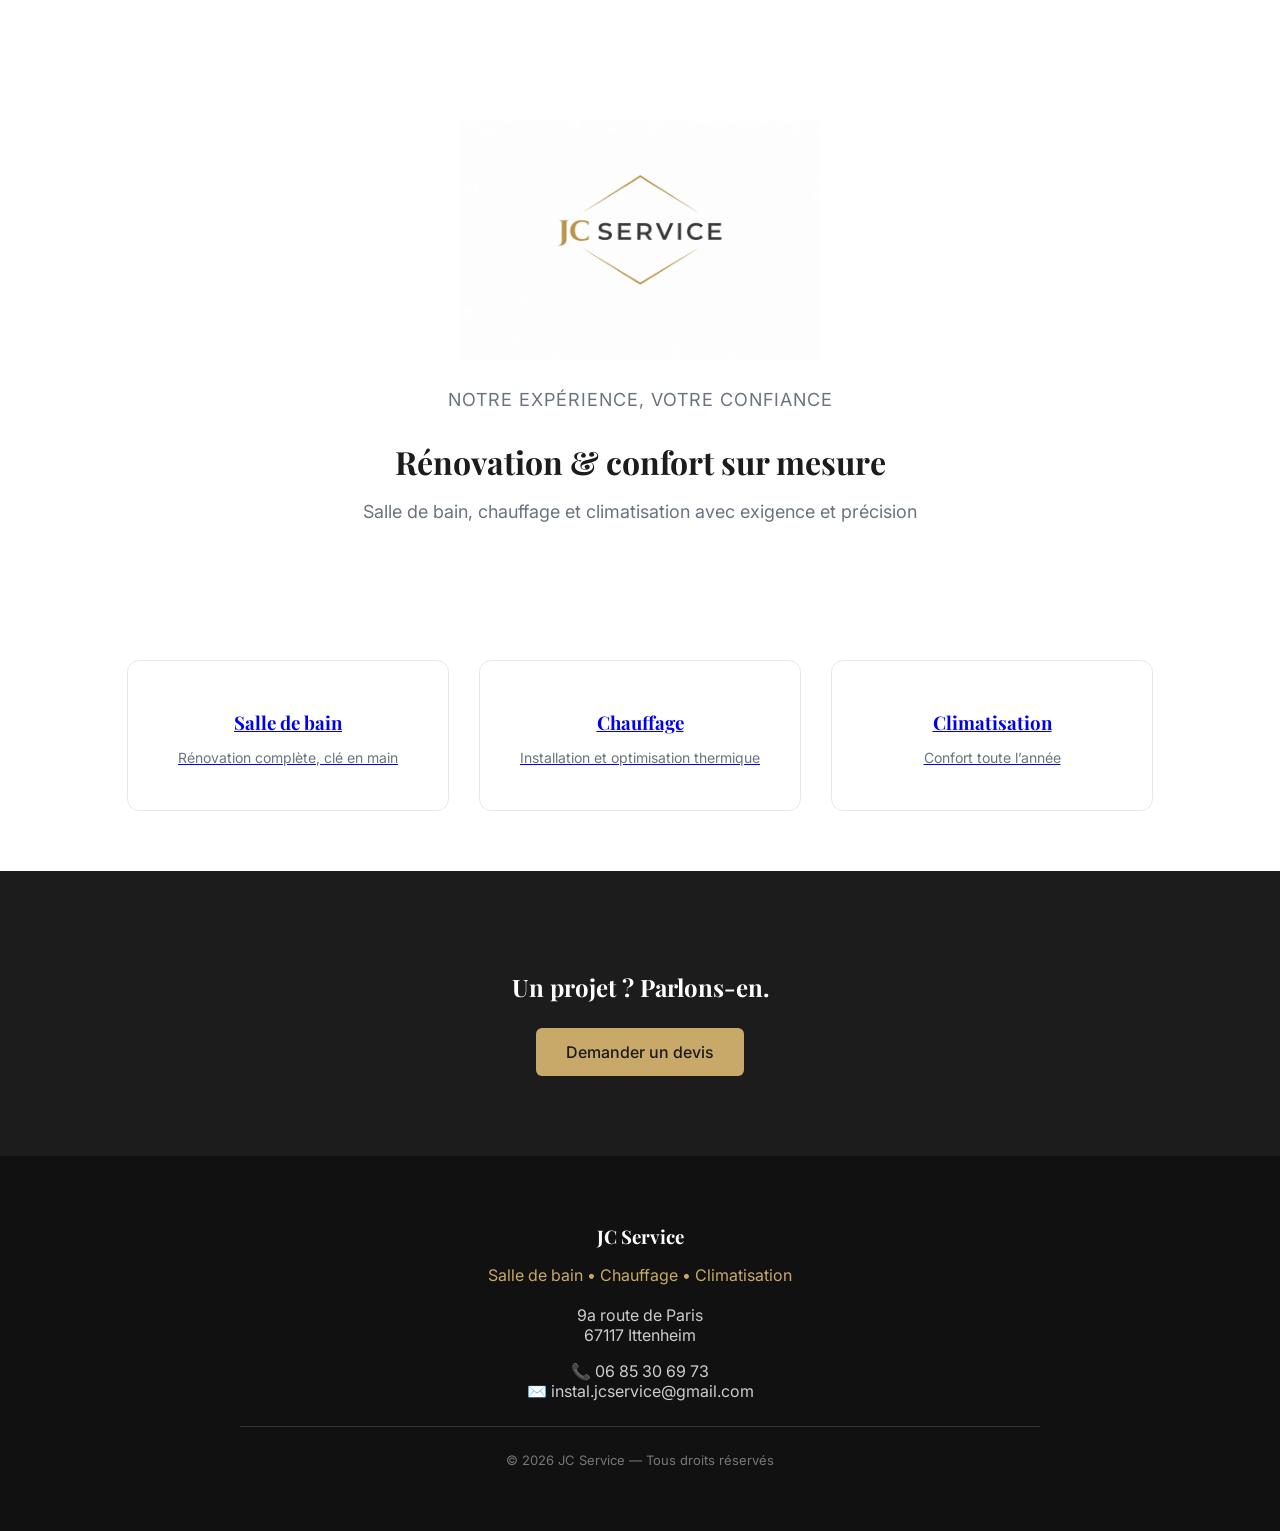
==== index.html @ 86861432 "Update index.html" ====
<!DOCTYPE html>
<html lang="fr">
<head>
  <meta charset="UTF-8">
  <title>JC Service</title>
  <meta name="viewport" content="width=device-width, initial-scale=1.0">

  <!-- CSS -->
  <link rel="stylesheet" href="style.css">

  <!-- Google Fonts -->
  <link href="https://fonts.googleapis.com/css2?family=Playfair+Display:wght@500;700&family=Inter:wght@300;400;500&display=swap" rel="stylesheet">
</head>

<body>

  <!-- HERO -->
  <section class="hero">
<img src="logo.png" class="logo">

<p class="baseline">Notre expérience, votre confiance</p>
    
    <h1>Rénovation & confort sur mesure</h1>
    <p>Salle de bain, chauffage et climatisation avec exigence et précision</p>
  </section>

  <!-- SERVICES -->
  <section class="services">

    <div class="card">
  <a href="salle-de-bain.html">
    <h3>Salle de bain</h3>
    <p>Rénovation complète, clé en main</p>
  </a>
</div>

<div class="card">
  <a href="chauffage.html">
    <h3>Chauffage</h3>
    <p>Installation et optimisation thermique</p>
  </a>
</div>

<div class="card">
  <a href="climatisation.html">
    <h3>Climatisation</h3>
    <p>Confort toute l’année</p>
  </a>
</div>

  </section>

  <!-- CTA -->
  <section class="cta">
    <h2>Un projet ? Parlons-en.</h2>
    <a href="contact.html" class="btn">Demander un devis</a>
  </section>

  <!-- FOOTER -->
  <footer>
    <div class="footer-container">

      <h3>JC Service</h3>

      <p class="footer-sub">
        Salle de bain • Chauffage • Climatisation
      </p>

      <p>
        9a route de Paris<br>
        67117 Ittenheim
      </p>

      <p class="contact">
        📞 06 85 30 69 73<br>
        ✉️ instal.jcservice@gmail.com
      </p>

      <hr>

      <p class="copyright">
        © 2026 JC Service — Tous droits réservés
      </p>

    </div>
  </footer>

</body>
</html>
---- style.css ----
/* RESET */
body {
  margin: 0;
  font-family: 'Inter', sans-serif;
  background-color: #FFFFFF;
  color: #1C1C1C;
}

h1, h2, h3 {
  font-family: 'Playfair Display', serif;
}

/* HERO */
.hero {
  text-align: center;
  padding: 120px 20px 60px;
}

.logo {
  max-width: 360px;
  width: 100%;
  height: auto;
  margin-bottom: 30px;
}

.hero h1 {
  font-size: 32px;
  margin-bottom: 10px;
}

.hero p {
  font-size: 18px;
  color: #6B7280;
}

/* SERVICES */
.services {
  display: flex;
  justify-content: center;
  gap: 30px;
  padding: 60px 20px;
  flex-wrap: wrap;
}

.card {
  background: #FFFFFF;
  border: 1px solid #E5E7EB;
  border-radius: 12px;
  padding: 30px;
  width: 260px;
  text-align: center;
  transition: all 0.3s ease;
}

.card:hover {
  transform: translateY(-8px);
  box-shadow: 0 15px 35px rgba(0,0,0,0.08);
}

.card h3 {
  margin-bottom: 10px;
}

.card p {
  font-size: 14px;
  color: #6B7280;
}

/* CTA */
.cta {
  background-color: #1C1C1C;
  color: white;
  text-align: center;
  padding: 80px 20px;
}

.cta h2 {
  margin-bottom: 25px;
}

.btn {
  background-color: #C8A96A;
  color: #1C1C1C;
  padding: 14px 30px;
  border-radius: 6px;
  text-decoration: none;
  font-weight: 500;
  display: inline-block;
  transition: all 0.3s ease;
}

.btn:hover {
  background-color: #b89658;
}

/* FOOTER */
footer {
  background: #111111;
  color: #CCCCCC;
  padding: 50px 20px;
  text-align: center;
}

.footer-container {
  max-width: 800px;
  margin: auto;
}

footer h3 {
  color: #FFFFFF;
  margin-bottom: 10px;
}

.footer-sub {
  color: #C8A96A;
  margin-bottom: 20px;
}

.contact {
  margin-top: 15px;
}

footer hr {
  border: none;
  border-top: 1px solid #333;
  margin: 25px 0;
}

.copyright {
  font-size: 13px;
  color: #777;
}

/* MOBILE */
@media (max-width: 768px) {
  .logo {
    max-width: 240px;
  }

  .hero h1 {
    font-size: 24px;
  }
}
/* PAGE CONTACT PREMIUM */

.contact-page {
  min-height: 100vh;
  display: flex;
  align-items: center;
  justify-content: center;
  background: linear-gradient(to bottom, #ffffff, #f5f5f5);
  padding: 40px 20px;
}

.contact-box {
  width: 100%;
  max-width: 480px;
  background: #FFFFFF;
  padding: 50px 40px;
  border-radius: 20px;
  box-shadow: 0 20px 50px rgba(0,0,0,0.08);
  text-align: center;
}

/* LOGO */
.contact-logo {
  max-width: 200px;
  margin-bottom: 25px;
}

/* TITRES */
.contact-box h1 {
  font-size: 28px;
  margin-bottom: 10px;
}

.subtitle {
  color: #6B7280;
  margin-bottom: 30px;
  font-size: 15px;
}

/* FORMULAIRE */
.contact-box form {
  display: flex;
  flex-direction: column;
  gap: 15px;
}

.contact-box input,
.contact-box select,
.contact-box textarea {
  padding: 14px;
  border: 1px solid #E5E7EB;
  border-radius: 8px;
  font-size: 14px;
  transition: 0.2s;
}

.contact-box input:focus,
.contact-box select:focus,
.contact-box textarea:focus {
  border-color: #C8A96A;
  outline: none;
}

/* TEXTAREA */
.contact-box textarea {
  min-height: 120px;
  resize: none;
}

/* BOUTON */
.contact-box button {
  background: #C8A96A;
  color: #1C1C1C;
  border: none;
  padding: 14px;
  border-radius: 8px;
  font-weight: 600;
  cursor: pointer;
  transition: 0.3s;
}

.contact-box button:hover {
  background: #b89658;
}

/* RETOUR */
.back {
  display: inline-block;
  margin-top: 25px;
  font-size: 14px;
  text-decoration: none;
  color: #1C1C1C;
}
.baseline {
  font-size: 14px;
  color: #C8A96A;
  margin-top: -5px;
  margin-bottom: 30px;
  letter-spacing: 1px;
  text-transform: uppercase;
}
/* ANIMATION LUXE */

/* LOGO */
.logo {
  max-width: 360px;
  width: 100%;
  height: auto;
  margin-bottom: 30px;

  opacity: 0;
  transform: scale(0.95);
  animation: logoFade 1.2s ease forwards;
}

/* BASELINE */
.baseline {
  font-size: 14px;
  color: #C8A96A;
  margin-top: -5px;
  margin-bottom: 30px;
  letter-spacing: 1px;
  text-transform: uppercase;

  opacity: 0;
  animation: fadeIn 1.2s ease forwards;
  animation-delay: 0.5s;
}

/* TITRE */
.hero h1 {
  opacity: 0;
  transform: translateY(20px);
  animation: slideUp 1s ease forwards;
  animation-delay: 0.8s;
}

/* TEXTE */
.hero p {
  opacity: 0;
  animation: fadeIn 1s ease forwards;
  animation-delay: 1.2s;
}

/* KEYFRAMES */

@keyframes logoFade {
  to {
    opacity: 1;
    transform: scale(1);
  }
}

@keyframes fadeIn {
  to {
    opacity: 1;
  }
}

@keyframes slideUp {
  to {
    opacity: 1;
    transform: translateY(0);
  }
}
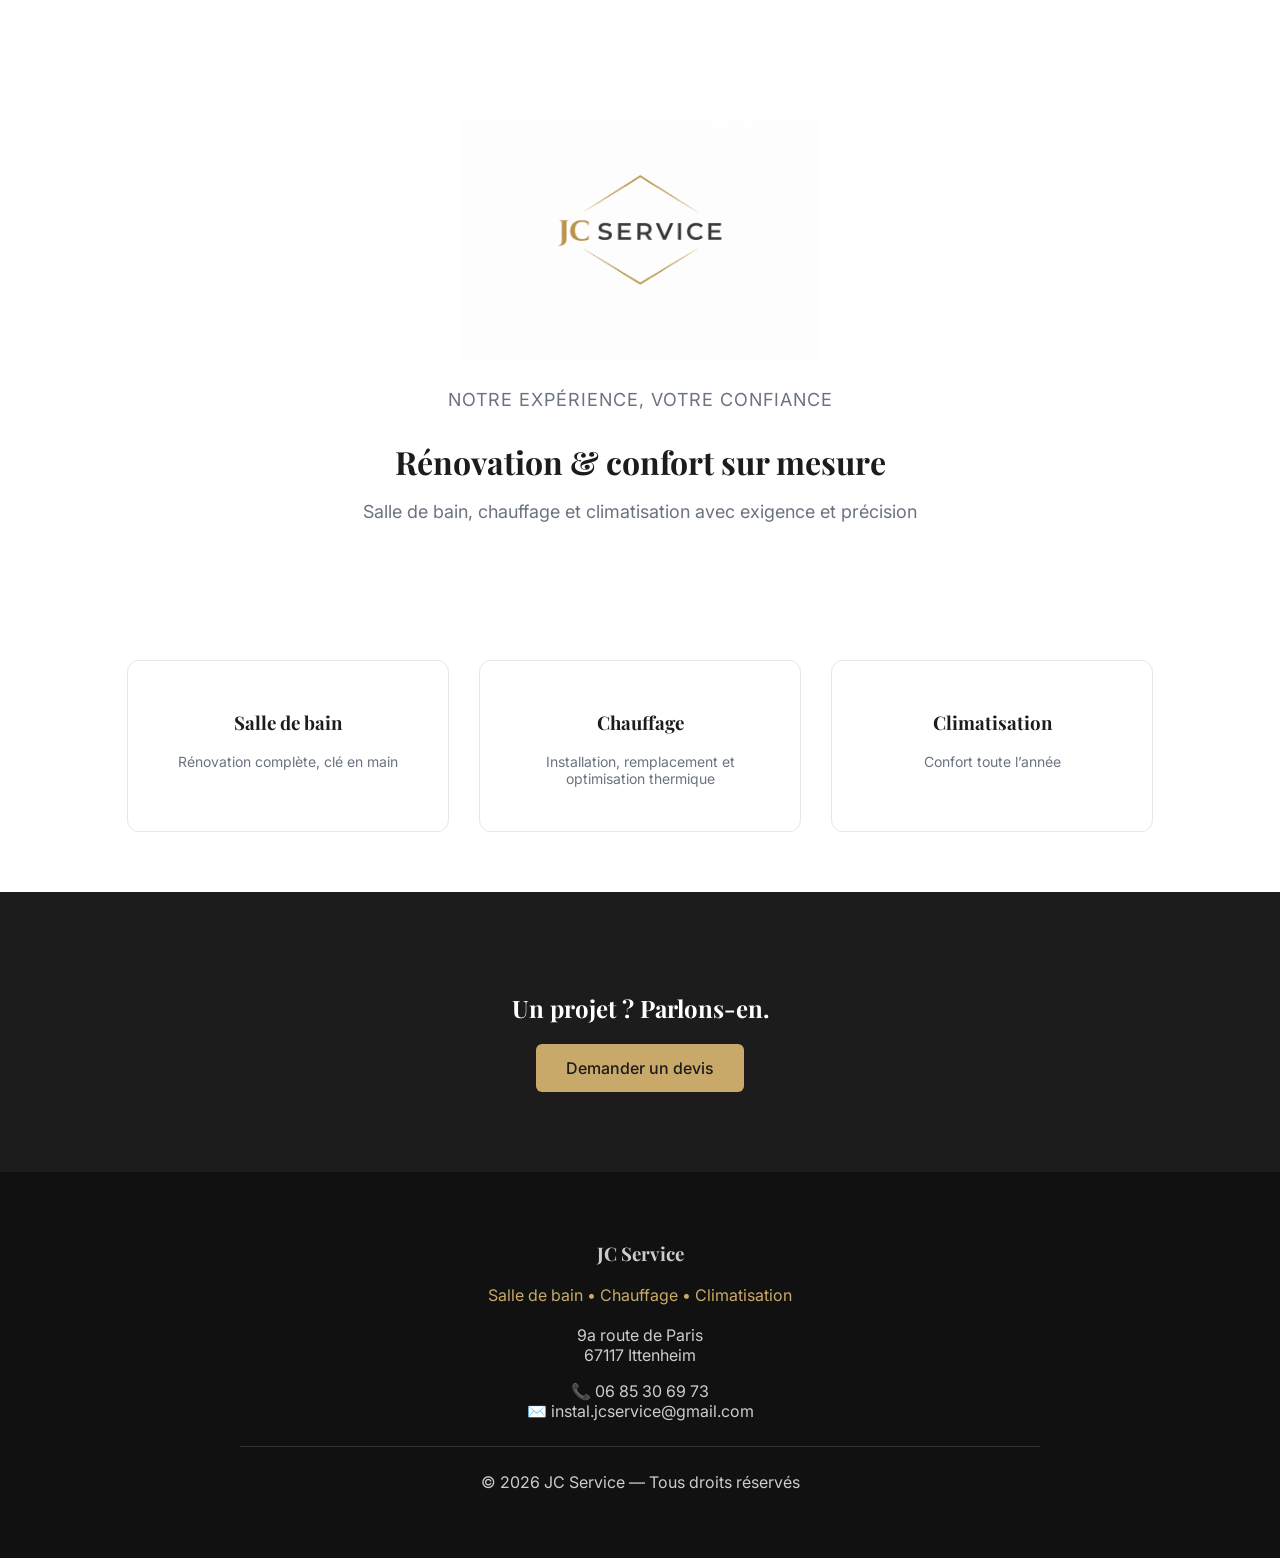
==== commit 3157de31: "Update index.html" ====
--- a/index.html
+++ b/index.html
@@ -35,9 +35,9 @@
 </div>
 
 <div class="card">
-  <a href="chauffage.html">
+  <a href="chauffage.html" class="card-link">
     <h3>Chauffage</h3>
-    <p>Installation et optimisation thermique</p>
+    <p>Installation, remplacement et optimisation thermique</p>
   </a>
 </div>
 
--- a/style.css
+++ b/style.css
@@ -21,16 +21,40 @@
   width: 100%;
   height: auto;
   margin-bottom: 30px;
+
+  opacity: 0;
+  transform: scale(0.95);
+  animation: logoFade 1.2s ease forwards;
 }
 
 .hero h1 {
   font-size: 32px;
   margin-bottom: 10px;
+  opacity: 0;
+  transform: translateY(20px);
+  animation: slideUp 1s ease forwards;
+  animation-delay: 0.8s;
 }
 
 .hero p {
   font-size: 18px;
   color: #6B7280;
+  opacity: 0;
+  animation: fadeIn 1s ease forwards;
+  animation-delay: 1.2s;
+}
+
+/* BASELINE */
+.baseline {
+  font-size: 14px;
+  color: #C8A96A;
+  margin: -5px 0 30px;
+  letter-spacing: 1px;
+  text-transform: uppercase;
+
+  opacity: 0;
+  animation: fadeIn 1.2s ease forwards;
+  animation-delay: 0.5s;
 }
 
 /* SERVICES */
@@ -57,11 +81,146 @@
   box-shadow: 0 15px 35px rgba(0,0,0,0.08);
 }
 
-.card h3 {
+.card a {
+  text-decoration: none;
+  color: inherit;
+  display: block;
+}
+
+.card p {
+  font-size: 14px;
+  color: #6B7280;
+}
+
+/* CONTENT */
+.content {
+  padding: 80px 20px;
+}
+
+.container {
+  max-width: 800px;
+  margin: auto;
+}
+
+/* SERVICES PREMIUM */
+.services-premium {
+  padding: 100px 20px;
+  text-align: center;
+}
+
+.services-grid {
+  display: flex;
+  flex-wrap: wrap;
+  justify-content: center;
+  gap: 25px;
+  margin-top: 40px;
+}
+
+.service-item {
+  background: #F9F9F9;
+  padding: 25px;
+  border-radius: 16px;
+  width: 240px;
+  transition: 0.3s;
+}
+
+.service-item:hover {
+  transform: translateY(-6px);
+  box-shadow: 0 12px 30px rgba(0,0,0,0.06);
+}
+
+.service-item p {
+  font-size: 14px;
+  color: #6B7280;
+}
+
+/* FULL SERVICE */
+.full-service-premium {
+  padding: 100px 20px;
+  background: #F9F9F9;
+  text-align: center;
+}
+
+.full-service-premium .intro {
+  color: #6B7280;
+  margin-bottom: 40px;
+}
+
+.metiers-grid {
+  display: flex;
+  flex-wrap: wrap;
+  justify-content: center;
+  gap: 12px;
+  margin-bottom: 30px;
+}
+
+.metiers-grid span {
+  border: 1px solid #E5E7EB;
+  padding: 10px 18px;
+  border-radius: 30px;
+  font-size: 14px;
+  transition: 0.3s;
+}
+
+.metiers-grid span:hover {
+  border-color: #C8A96A;
+  color: #C8A96A;
+}
+
+/* HIGHLIGHT */
+.highlight-inline {
+  font-size: 13px;
+  letter-spacing: 1.5px;
+  color: #C8A96A;
+  text-transform: uppercase;
+  margin: 0 auto 15px;
+  text-align: center;
+}
+
+.highlight-text {
+  font-weight: 500;
+  font-size: 16px;
+  text-align: center;
+  max-width: 600px;
+  margin: auto;
+}
+
+/* PROCESS */
+.process {
+  padding: 100px 20px;
+  text-align: center;
+}
+
+.steps {
+  display: flex;
+  flex-wrap: wrap;
+  justify-content: center;
+  gap: 30px;
+}
+
+.step {
+  background: #F9F9F9;
+  border-radius: 16px;
+  padding: 30px 25px;
+  width: 240px;
+  transition: 0.3s;
+}
+
+.step:hover {
+  transform: translateY(-8px);
+  box-shadow: 0 15px 35px rgba(0,0,0,0.08);
+}
+
+.step h3::before {
+  content: attr(data-step);
+  display: block;
+  font-size: 28px;
+  font-weight: 700;
+  color: #C8A96A;
   margin-bottom: 10px;
 }
 
-.card p {
+.step p {
   font-size: 14px;
   color: #6B7280;
 }
@@ -72,10 +231,6 @@
   color: white;
   text-align: center;
   padding: 80px 20px;
-}
-
-.cta h2 {
-  margin-bottom: 25px;
 }
 
 .btn {
@@ -86,7 +241,7 @@
   text-decoration: none;
   font-weight: 500;
   display: inline-block;
-  transition: all 0.3s ease;
+  transition: 0.3s;
 }
 
 .btn:hover {
@@ -106,18 +261,9 @@
   margin: auto;
 }
 
-footer h3 {
-  color: #FFFFFF;
-  margin-bottom: 10px;
-}
-
 .footer-sub {
   color: #C8A96A;
   margin-bottom: 20px;
-}
-
-.contact {
-  margin-top: 15px;
 }
 
 footer hr {
@@ -126,23 +272,28 @@
   margin: 25px 0;
 }
 
-.copyright {
+/* BACK BUTTON */
+.back-home,
+.back-home:visited {
+  position: absolute;
+  top: 25px;
+  left: 25px;
+  text-decoration: none;
+  color: #1C1C1C;
   font-size: 13px;
-  color: #777;
-}
-
-/* MOBILE */
-@media (max-width: 768px) {
-  .logo {
-    max-width: 240px;
-  }
-
-  .hero h1 {
-    font-size: 24px;
-  }
-}
-/* PAGE CONTACT PREMIUM */
-
+  letter-spacing: 0.5px;
+  padding: 8px 16px;
+  border: 1px solid #E5E7EB;
+  border-radius: 30px;
+  transition: 0.3s;
+}
+
+.back-home:hover {
+  border-color: #C8A96A;
+  color: #C8A96A;
+}
+
+/* CONTACT PAGE */
 .contact-page {
   min-height: 100vh;
   display: flex;
@@ -153,7 +304,6 @@
 }
 
 .contact-box {
-  width: 100%;
   max-width: 480px;
   background: #FFFFFF;
   padding: 50px 40px;
@@ -162,147 +312,21 @@
   text-align: center;
 }
 
-/* LOGO */
-.contact-logo {
-  max-width: 200px;
-  margin-bottom: 25px;
-}
-
-/* TITRES */
-.contact-box h1 {
-  font-size: 28px;
-  margin-bottom: 10px;
-}
-
-.subtitle {
-  color: #6B7280;
-  margin-bottom: 30px;
-  font-size: 15px;
-}
-
-/* FORMULAIRE */
-.contact-box form {
-  display: flex;
-  flex-direction: column;
-  gap: 15px;
-}
-
-.contact-box input,
-.contact-box select,
-.contact-box textarea {
-  padding: 14px;
-  border: 1px solid #E5E7EB;
-  border-radius: 8px;
-  font-size: 14px;
-  transition: 0.2s;
-}
-
-.contact-box input:focus,
-.contact-box select:focus,
-.contact-box textarea:focus {
-  border-color: #C8A96A;
-  outline: none;
-}
-
-/* TEXTAREA */
-.contact-box textarea {
-  min-height: 120px;
-  resize: none;
-}
-
-/* BOUTON */
-.contact-box button {
-  background: #C8A96A;
-  color: #1C1C1C;
-  border: none;
-  padding: 14px;
-  border-radius: 8px;
-  font-weight: 600;
-  cursor: pointer;
-  transition: 0.3s;
-}
-
-.contact-box button:hover {
-  background: #b89658;
-}
-
-/* RETOUR */
-.back {
-  display: inline-block;
-  margin-top: 25px;
-  font-size: 14px;
-  text-decoration: none;
-  color: #1C1C1C;
-}
-.baseline {
-  font-size: 14px;
-  color: #C8A96A;
-  margin-top: -5px;
-  margin-bottom: 30px;
-  letter-spacing: 1px;
-  text-transform: uppercase;
-}
-/* ANIMATION LUXE */
-
-/* LOGO */
-.logo {
-  max-width: 360px;
-  width: 100%;
-  height: auto;
-  margin-bottom: 30px;
-
-  opacity: 0;
-  transform: scale(0.95);
-  animation: logoFade 1.2s ease forwards;
-}
-
-/* BASELINE */
-.baseline {
-  font-size: 14px;
-  color: #C8A96A;
-  margin-top: -5px;
-  margin-bottom: 30px;
-  letter-spacing: 1px;
-  text-transform: uppercase;
-
-  opacity: 0;
-  animation: fadeIn 1.2s ease forwards;
-  animation-delay: 0.5s;
-}
-
-/* TITRE */
-.hero h1 {
-  opacity: 0;
-  transform: translateY(20px);
-  animation: slideUp 1s ease forwards;
-  animation-delay: 0.8s;
-}
-
-/* TEXTE */
-.hero p {
-  opacity: 0;
-  animation: fadeIn 1s ease forwards;
-  animation-delay: 1.2s;
-}
-
-/* KEYFRAMES */
-
+/* ANIMATIONS */
 @keyframes logoFade {
-  to {
-    opacity: 1;
-    transform: scale(1);
-  }
+  to { opacity: 1; transform: scale(1); }
 }
 
 @keyframes fadeIn {
-  to {
-    opacity: 1;
-  }
+  to { opacity: 1; }
 }
 
 @keyframes slideUp {
-  to {
-    opacity: 1;
-    transform: translateY(0);
-  }
-}
+  to { opacity: 1; transform: translateY(0); }
+}
+
+/* MOBILE */
+@media (max-width: 768px) {
+  .logo { max-width: 240px; }
+  .hero h1 { font-size: 24px; }
+}
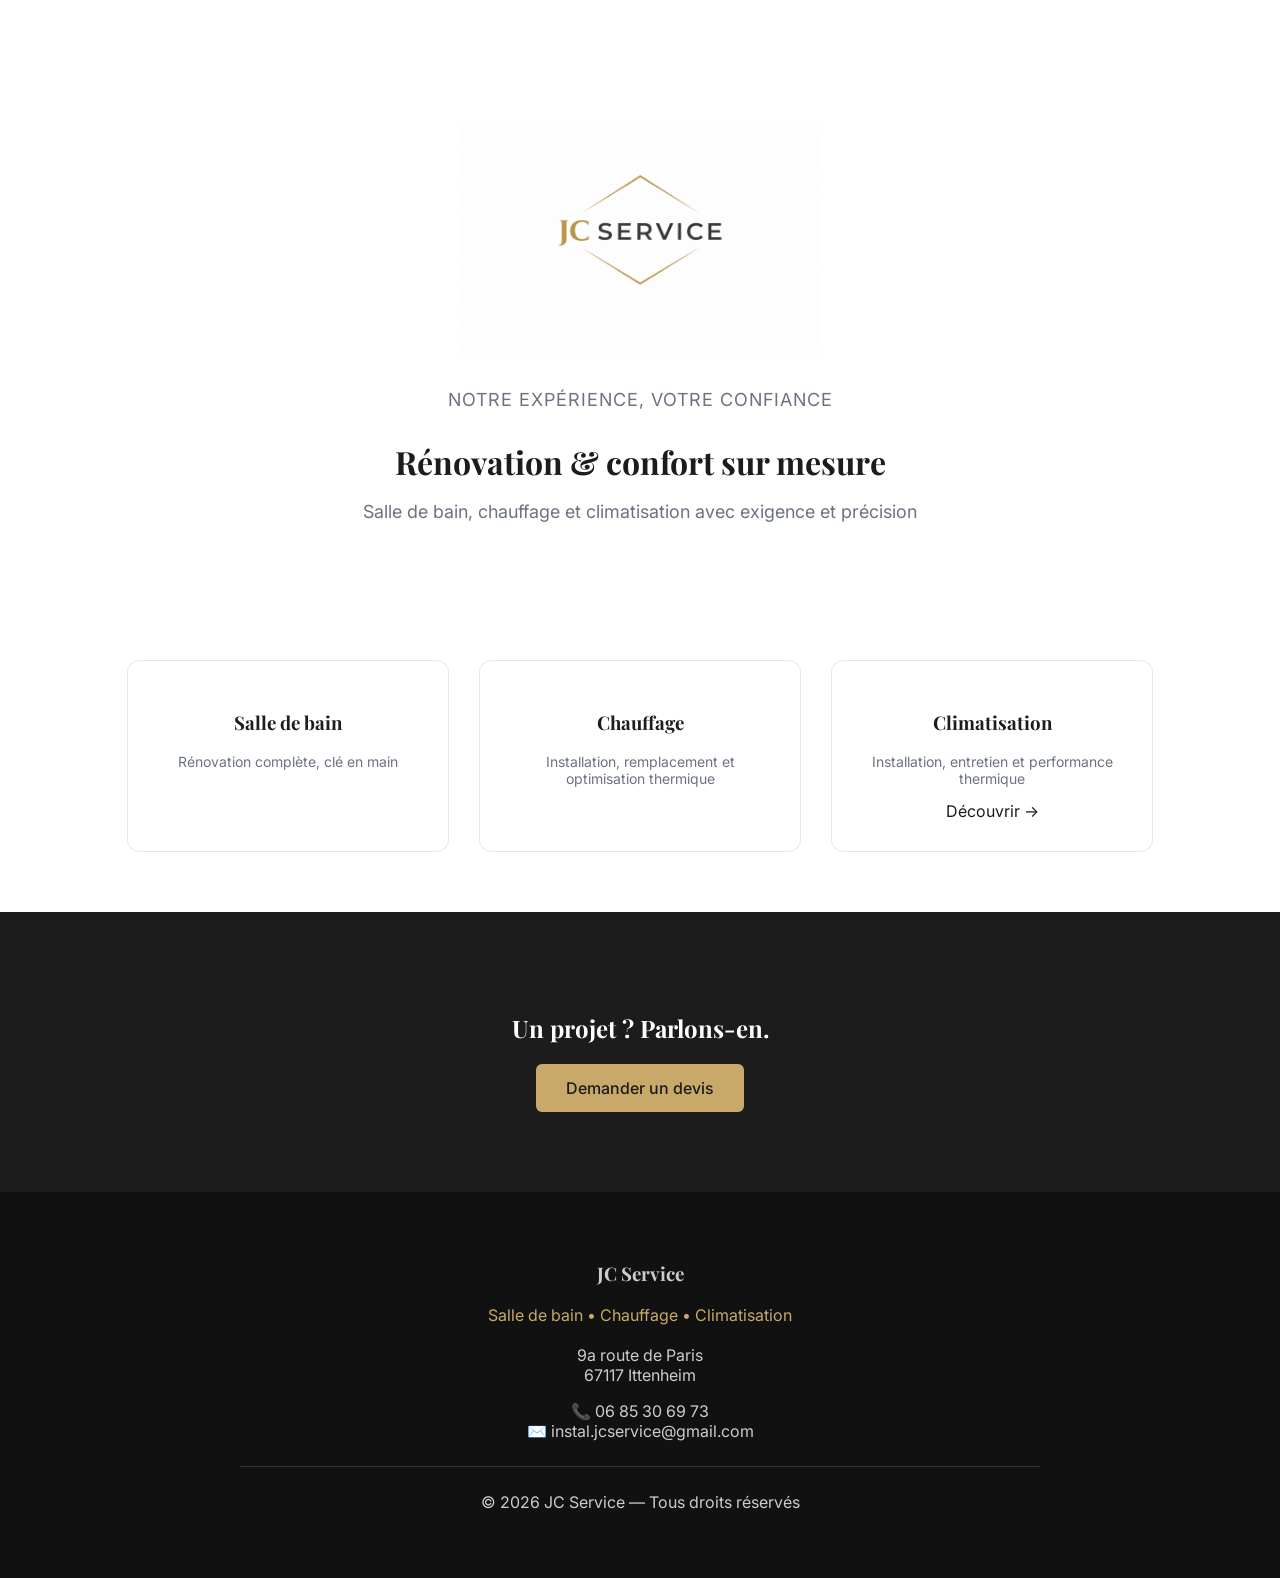
==== commit e3241798: "Update index.html" ====
--- a/index.html
+++ b/index.html
@@ -42,9 +42,10 @@
 </div>
 
 <div class="card">
-  <a href="climatisation.html">
+  <a href="climatisation.html" class="card-link">
     <h3>Climatisation</h3>
-    <p>Confort toute l’année</p>
+    <p>Installation, entretien et performance thermique</p>
+    <span class="card-cta">Découvrir →</span>
   </a>
 </div>
 
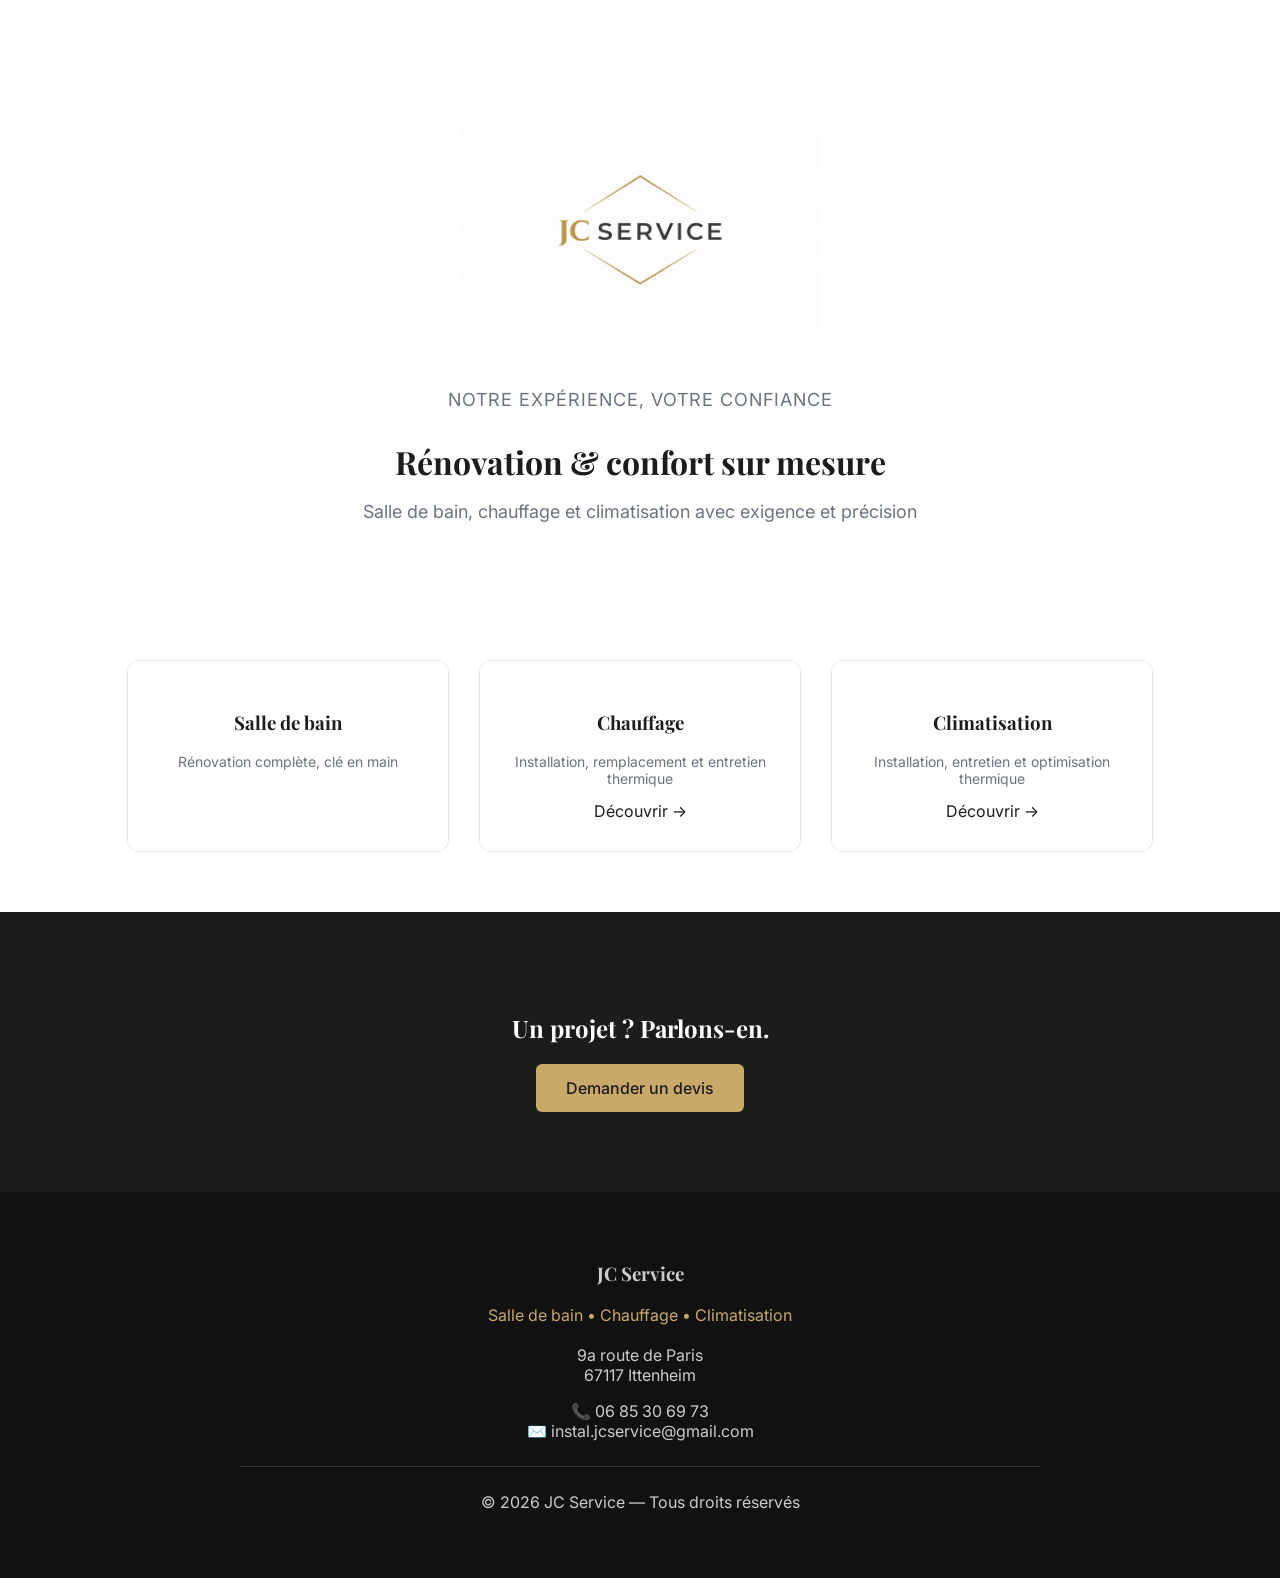
==== commit bdb794b6: "Update index.html" ====
--- a/index.html
+++ b/index.html
@@ -37,14 +37,15 @@
 <div class="card">
   <a href="chauffage.html" class="card-link">
     <h3>Chauffage</h3>
-    <p>Installation, remplacement et optimisation thermique</p>
+    <p>Installation, remplacement et entretien thermique</p>
+    <span class="card-cta">Découvrir →</span>
   </a>
 </div>
 
 <div class="card">
   <a href="climatisation.html" class="card-link">
     <h3>Climatisation</h3>
-    <p>Installation, entretien et performance thermique</p>
+    <p>Installation, entretien et optimisation thermique</p>
     <span class="card-cta">Découvrir →</span>
   </a>
 </div>
--- a/style.css
+++ b/style.css
@@ -330,3 +330,44 @@
   .logo { max-width: 240px; }
   .hero h1 { font-size: 24px; }
 }
+.contact-box {
+  max-width: 500px;
+  margin: 80px auto;
+  padding: 40px;
+  background: #fff;
+  box-shadow: 0 10px 30px rgba(0,0,0,0.05);
+  text-align: center;
+}
+
+.contact-logo {
+  width: 180px;
+  margin-bottom: 20px;
+}
+
+.contact-box form {
+  display: flex;
+  flex-direction: column;
+  gap: 15px;
+  margin-top: 20px;
+}
+
+.contact-box input,
+.contact-box select,
+.contact-box textarea {
+  padding: 12px;
+  border: 1px solid #ddd;
+  font-family: 'Inter', sans-serif;
+}
+
+.contact-box button {
+  padding: 14px;
+  border: none;
+  background: #1C1C1C;
+  color: white;
+  cursor: pointer;
+  transition: 0.3s;
+}
+
+.contact-box button:hover {
+  opacity: 0.85;
+}
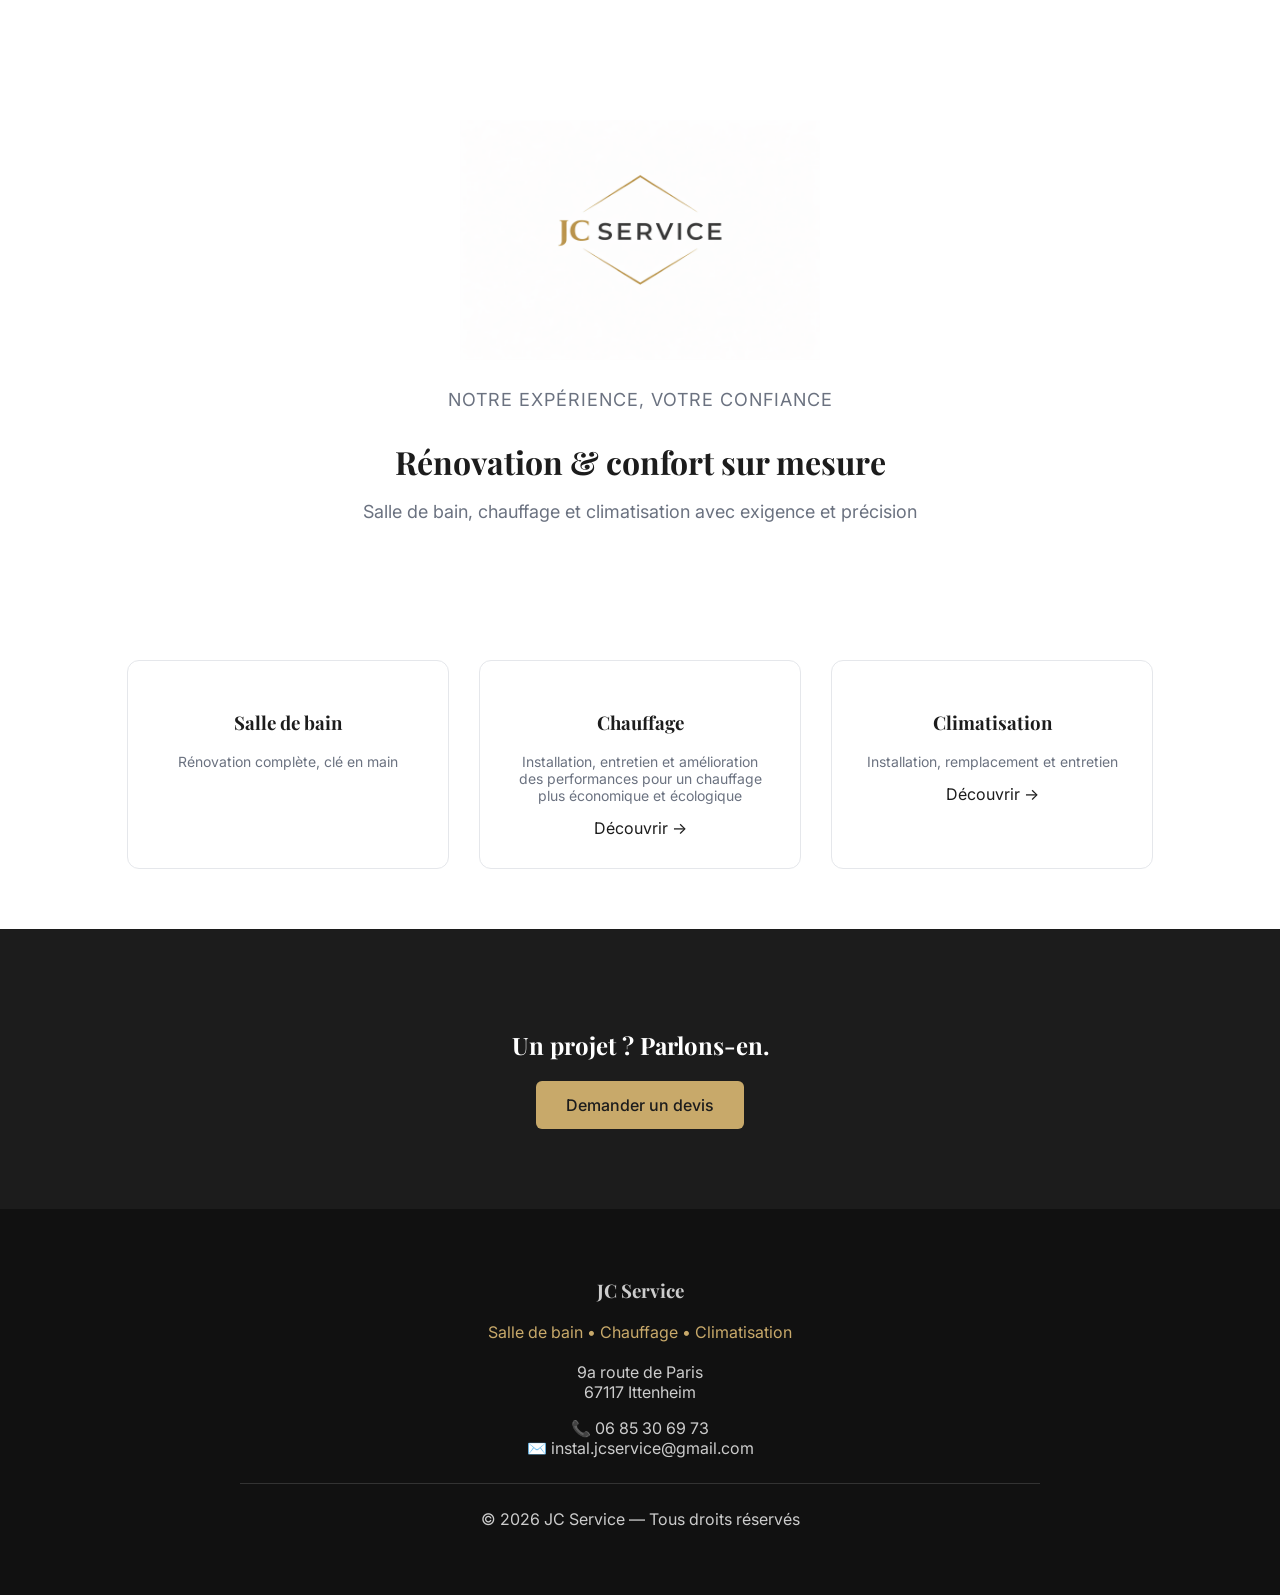
==== commit b083eba9: "Update index.html" ====
--- a/index.html
+++ b/index.html
@@ -37,7 +37,7 @@
 <div class="card">
   <a href="chauffage.html" class="card-link">
     <h3>Chauffage</h3>
-    <p>Installation, remplacement et entretien thermique</p>
+    <p><p>Installation, entretien et amélioration des performances pour un chauffage plus économique et écologique</p></p>
     <span class="card-cta">Découvrir →</span>
   </a>
 </div>
@@ -45,7 +45,7 @@
 <div class="card">
   <a href="climatisation.html" class="card-link">
     <h3>Climatisation</h3>
-    <p>Installation, entretien et optimisation thermique</p>
+    <p>Installation, remplacement et entretien</p>
     <span class="card-cta">Découvrir →</span>
   </a>
 </div>
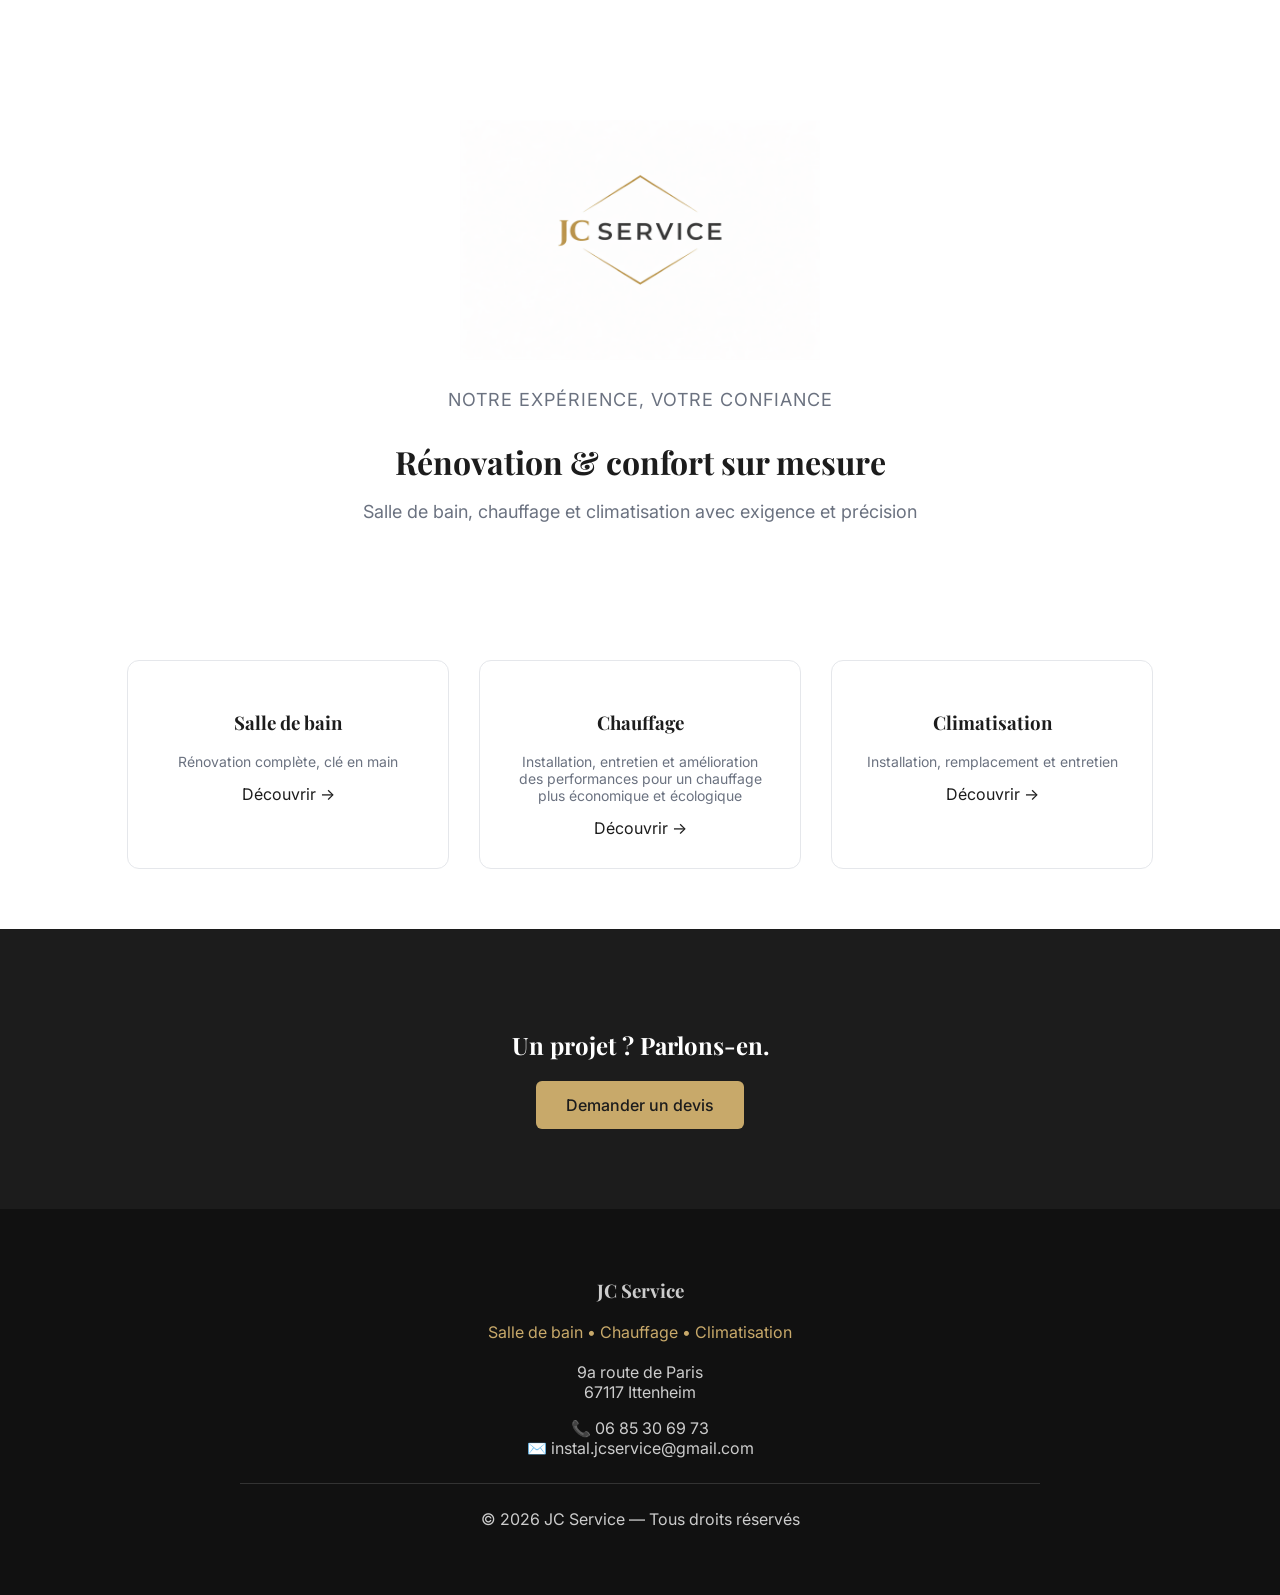
==== commit f543fcdf: "Update index.html" ====
--- a/index.html
+++ b/index.html
@@ -31,6 +31,7 @@
   <a href="salle-de-bain.html">
     <h3>Salle de bain</h3>
     <p>Rénovation complète, clé en main</p>
+    <span class="card-cta">Découvrir →</span>
   </a>
 </div>
 
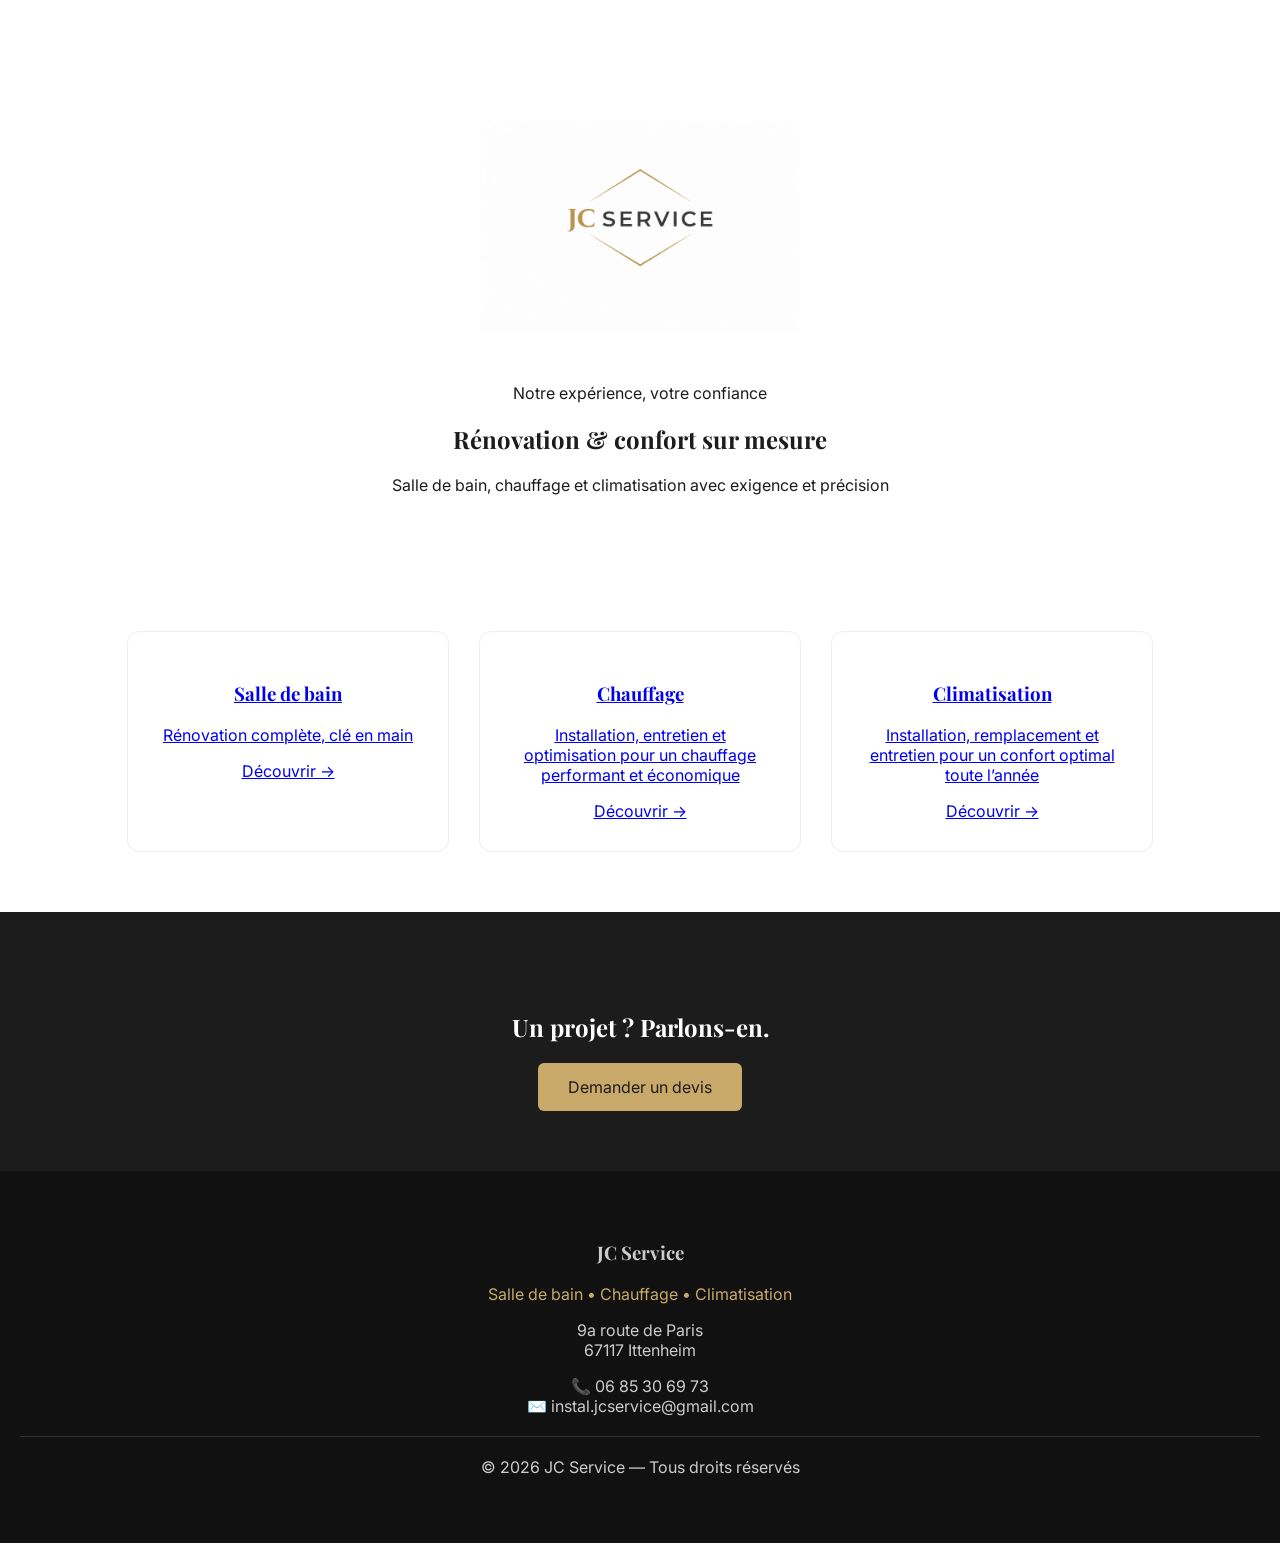
==== commit 19366f4e: "Update index.html" ====
--- a/index.html
+++ b/index.html
@@ -1,92 +1,105 @@
 <!DOCTYPE html>
 <html lang="fr">
 <head>
-  <meta charset="UTF-8">
-  <title>JC Service</title>
-  <meta name="viewport" content="width=device-width, initial-scale=1.0">
+<meta charset="UTF-8">
+<title>JC Service</title>
+<meta name="viewport" content="width=device-width, initial-scale=1.0">
 
-  <!-- CSS -->
-  <link rel="stylesheet" href="style.css">
+<link rel="stylesheet" href="style.css">
 
-  <!-- Google Fonts -->
-  <link href="https://fonts.googleapis.com/css2?family=Playfair+Display:wght@500;700&family=Inter:wght@300;400;500&display=swap" rel="stylesheet">
+<link href="https://fonts.googleapis.com/css2?family=Playfair+Display:wght@500;700&family=Inter:wght@300;400;500&display=swap" rel="stylesheet">
 </head>
 
 <body>
 
-  <!-- HERO -->
-  <section class="hero">
+<!-- HERO -->
+<section class="hero">
+
 <img src="logo.png" class="logo">
 
-<p class="baseline">Notre expérience, votre confiance</p>
-    
-    <h1>Rénovation & confort sur mesure</h1>
-    <p>Salle de bain, chauffage et climatisation avec exigence et précision</p>
-  </section>
+<p class="baseline reveal-text">Notre expérience, votre confiance</p>
 
-  <!-- SERVICES -->
-  <section class="services">
+<h1 class="reveal-text">Rénovation & confort sur mesure</h1>
 
-    <div class="card">
-  <a href="salle-de-bain.html">
-    <h3>Salle de bain</h3>
-    <p>Rénovation complète, clé en main</p>
-    <span class="card-cta">Découvrir →</span>
-  </a>
+<p class="hero-desc reveal-text">
+Salle de bain, chauffage et climatisation avec exigence et précision
+</p>
+
+</section>
+
+<!-- SERVICES -->
+<section class="services">
+
+<div class="card">
+<a href="salle-de-bain.html">
+<h3>Salle de bain</h3>
+<p>Rénovation complète, clé en main</p>
+<span class="card-cta">Découvrir →</span>
+</a>
 </div>
 
 <div class="card">
-  <a href="chauffage.html" class="card-link">
-    <h3>Chauffage</h3>
-    <p><p>Installation, entretien et amélioration des performances pour un chauffage plus économique et écologique</p></p>
-    <span class="card-cta">Découvrir →</span>
-  </a>
+<a href="chauffage.html">
+<h3>Chauffage</h3>
+<p>Installation, entretien et optimisation pour un chauffage performant et économique</p>
+<span class="card-cta">Découvrir →</span>
+</a>
 </div>
 
 <div class="card">
-  <a href="climatisation.html" class="card-link">
-    <h3>Climatisation</h3>
-    <p>Installation, remplacement et entretien</p>
-    <span class="card-cta">Découvrir →</span>
-  </a>
+<a href="climatisation.html">
+<h3>Climatisation</h3>
+<p>Installation, remplacement et entretien pour un confort optimal toute l’année</p>
+<span class="card-cta">Découvrir →</span>
+</a>
 </div>
 
-  </section>
+</section>
 
-  <!-- CTA -->
-  <section class="cta">
-    <h2>Un projet ? Parlons-en.</h2>
-    <a href="contact.html" class="btn">Demander un devis</a>
-  </section>
+<!-- CTA -->
+<section class="cta">
+<h2>Un projet ? Parlons-en.</h2>
+<a href="contact.html" class="btn">Demander un devis</a>
+</section>
 
-  <!-- FOOTER -->
-  <footer>
-    <div class="footer-container">
+<!-- FOOTER -->
+<footer>
+<div class="footer-container">
 
-      <h3>JC Service</h3>
+<h3>JC Service</h3>
 
-      <p class="footer-sub">
-        Salle de bain • Chauffage • Climatisation
-      </p>
+<p class="footer-sub">
+Salle de bain • Chauffage • Climatisation
+</p>
 
-      <p>
-        9a route de Paris<br>
-        67117 Ittenheim
-      </p>
+<p>
+9a route de Paris<br>
+67117 Ittenheim
+</p>
 
-      <p class="contact">
-        📞 06 85 30 69 73<br>
-        ✉️ instal.jcservice@gmail.com
-      </p>
+<p class="contact">
+📞 06 85 30 69 73<br>
+✉️ instal.jcservice@gmail.com
+</p>
 
-      <hr>
+<hr>
 
-      <p class="copyright">
-        © 2026 JC Service — Tous droits réservés
-      </p>
+<p class="copyright">
+© 2026 JC Service — Tous droits réservés
+</p>
 
-    </div>
-  </footer>
+</div>
+</footer>
+
+<!-- ANIMATION SCRIPT -->
+<script>
+document.querySelectorAll('.reveal-text').forEach(el => {
+  const words = el.innerText.split(" ");
+  el.innerHTML = words
+    .map((word, i) => `<span style="animation-delay:${i * 0.05}s">${word}</span>`)
+    .join(" ");
+});
+</script>
 
 </body>
 </html>
--- a/style.css
+++ b/style.css
@@ -1,8 +1,8 @@
-/* RESET */
+/* ===== RESET ===== */
 body {
   margin: 0;
   font-family: 'Inter', sans-serif;
-  background-color: #FFFFFF;
+  background: #ffffff;
   color: #1C1C1C;
 }
 
@@ -10,54 +10,19 @@
   font-family: 'Playfair Display', serif;
 }
 
-/* HERO */
+/* ===== HERO ===== */
 .hero {
   text-align: center;
   padding: 120px 20px 60px;
 }
 
 .logo {
-  max-width: 360px;
+  max-width: 320px;
   width: 100%;
-  height: auto;
   margin-bottom: 30px;
-
-  opacity: 0;
-  transform: scale(0.95);
-  animation: logoFade 1.2s ease forwards;
 }
 
-.hero h1 {
-  font-size: 32px;
-  margin-bottom: 10px;
-  opacity: 0;
-  transform: translateY(20px);
-  animation: slideUp 1s ease forwards;
-  animation-delay: 0.8s;
-}
-
-.hero p {
-  font-size: 18px;
-  color: #6B7280;
-  opacity: 0;
-  animation: fadeIn 1s ease forwards;
-  animation-delay: 1.2s;
-}
-
-/* BASELINE */
-.baseline {
-  font-size: 14px;
-  color: #C8A96A;
-  margin: -5px 0 30px;
-  letter-spacing: 1px;
-  text-transform: uppercase;
-
-  opacity: 0;
-  animation: fadeIn 1.2s ease forwards;
-  animation-delay: 0.5s;
-}
-
-/* SERVICES */
+/* ===== SERVICES ===== */
 .services {
   display: flex;
   justify-content: center;
@@ -67,307 +32,87 @@
 }
 
 .card {
-  background: #FFFFFF;
-  border: 1px solid #E5E7EB;
+  background: #fff;
+  border: 1px solid #eee;
   border-radius: 12px;
   padding: 30px;
   width: 260px;
   text-align: center;
-  transition: all 0.3s ease;
+  transition: 0.3s;
 }
 
 .card:hover {
-  transform: translateY(-8px);
+  transform: translateY(-6px);
   box-shadow: 0 15px 35px rgba(0,0,0,0.08);
 }
 
-.card a {
-  text-decoration: none;
-  color: inherit;
-  display: block;
+/* ===== CTA ===== */
+.cta {
+  background: #1C1C1C;
+  color: #fff;
+  text-align: center;
+  padding: 80px 20px 60px;
 }
 
-.card p {
-  font-size: 14px;
-  color: #6B7280;
-}
-
-/* CONTENT */
-.content {
-  padding: 80px 20px;
-}
-
-.container {
-  max-width: 800px;
-  margin: auto;
-}
-
-/* SERVICES PREMIUM */
-.services-premium {
-  padding: 100px 20px;
-  text-align: center;
-}
-
-.services-grid {
-  display: flex;
-  flex-wrap: wrap;
-  justify-content: center;
-  gap: 25px;
-  margin-top: 40px;
-}
-
-.service-item {
-  background: #F9F9F9;
-  padding: 25px;
-  border-radius: 16px;
-  width: 240px;
-  transition: 0.3s;
-}
-
-.service-item:hover {
-  transform: translateY(-6px);
-  box-shadow: 0 12px 30px rgba(0,0,0,0.06);
-}
-
-.service-item p {
-  font-size: 14px;
-  color: #6B7280;
-}
-
-/* FULL SERVICE */
-.full-service-premium {
-  padding: 100px 20px;
-  background: #F9F9F9;
-  text-align: center;
-}
-
-.full-service-premium .intro {
-  color: #6B7280;
-  margin-bottom: 40px;
-}
-
-.metiers-grid {
-  display: flex;
-  flex-wrap: wrap;
-  justify-content: center;
-  gap: 12px;
-  margin-bottom: 30px;
-}
-
-.metiers-grid span {
-  border: 1px solid #E5E7EB;
-  padding: 10px 18px;
-  border-radius: 30px;
-  font-size: 14px;
-  transition: 0.3s;
-}
-
-.metiers-grid span:hover {
-  border-color: #C8A96A;
-  color: #C8A96A;
-}
-
-/* HIGHLIGHT */
-.highlight-inline {
-  font-size: 13px;
-  letter-spacing: 1.5px;
-  color: #C8A96A;
-  text-transform: uppercase;
-  margin: 0 auto 15px;
-  text-align: center;
-}
-
-.highlight-text {
-  font-weight: 500;
-  font-size: 16px;
-  text-align: center;
-  max-width: 600px;
-  margin: auto;
-}
-
-/* PROCESS */
-.process {
-  padding: 100px 20px;
-  text-align: center;
-}
-
-.steps {
-  display: flex;
-  flex-wrap: wrap;
-  justify-content: center;
-  gap: 30px;
-}
-
-.step {
-  background: #F9F9F9;
-  border-radius: 16px;
-  padding: 30px 25px;
-  width: 240px;
-  transition: 0.3s;
-}
-
-.step:hover {
-  transform: translateY(-8px);
-  box-shadow: 0 15px 35px rgba(0,0,0,0.08);
-}
-
-.step h3::before {
-  content: attr(data-step);
-  display: block;
-  font-size: 28px;
-  font-weight: 700;
-  color: #C8A96A;
-  margin-bottom: 10px;
-}
-
-.step p {
-  font-size: 14px;
-  color: #6B7280;
-}
-
-/* CTA */
-.cta {
-  background-color: #1C1C1C;
-  color: white;
-  text-align: center;
-  padding: 80px 20px;
-}
-
+/* ===== BUTTON ===== */
 .btn {
-  background-color: #C8A96A;
+  background: #C8A96A;
   color: #1C1C1C;
   padding: 14px 30px;
   border-radius: 6px;
   text-decoration: none;
-  font-weight: 500;
   display: inline-block;
-  transition: 0.3s;
 }
 
-.btn:hover {
-  background-color: #b89658;
-}
-
-/* FOOTER */
-footer {
-  background: #111111;
-  color: #CCCCCC;
-  padding: 50px 20px;
-  text-align: center;
-}
-
-.footer-container {
-  max-width: 800px;
-  margin: auto;
-}
-
-.footer-sub {
-  color: #C8A96A;
-  margin-bottom: 20px;
-}
-
-footer hr {
-  border: none;
-  border-top: 1px solid #333;
-  margin: 25px 0;
-}
-
-/* BACK BUTTON */
-.back-home,
-.back-home:visited {
+/* ===== BACK BUTTON ===== */
+.back-home {
   position: absolute;
   top: 25px;
   left: 25px;
   text-decoration: none;
   color: #1C1C1C;
   font-size: 13px;
-  letter-spacing: 0.5px;
   padding: 8px 16px;
-  border: 1px solid #E5E7EB;
+  border: 1px solid #eee;
   border-radius: 30px;
-  transition: 0.3s;
 }
 
-.back-home:hover {
-  border-color: #C8A96A;
+/* ===== CONTACT ===== */
+.contact-page {
+  display: flex;
+  justify-content: center;
+  align-items: center;
+  padding: 60px 20px;
+}
+
+.contact-box {
+  background: #fff;
+  padding: 40px;
+  border-radius: 20px;
+  max-width: 500px;
+  width: 100%;
+  box-shadow: 0 20px 50px rgba(0,0,0,0.08);
+}
+
+/* ===== FOOTER ===== */
+footer {
+  background: #111;
+  color: #ccc;
+  padding: 50px 20px;
+  text-align: center;
+}
+
+.footer-sub {
   color: #C8A96A;
 }
 
-/* CONTACT PAGE */
-.contact-page {
-  min-height: 100vh;
-  display: flex;
-  align-items: center;
-  justify-content: center;
-  background: linear-gradient(to bottom, #ffffff, #f5f5f5);
-  padding: 40px 20px;
+footer hr {
+  border: none;
+  border-top: 1px solid #333;
+  margin: 20px 0;
 }
 
-.contact-box {
-  max-width: 480px;
-  background: #FFFFFF;
-  padding: 50px 40px;
-  border-radius: 20px;
-  box-shadow: 0 20px 50px rgba(0,0,0,0.08);
-  text-align: center;
-}
-
-/* ANIMATIONS */
-@keyframes logoFade {
-  to { opacity: 1; transform: scale(1); }
-}
-
-@keyframes fadeIn {
-  to { opacity: 1; }
-}
-
-@keyframes slideUp {
-  to { opacity: 1; transform: translateY(0); }
-}
-
-/* MOBILE */
+/* ===== MOBILE ===== */
 @media (max-width: 768px) {
-  .logo { max-width: 240px; }
   .hero h1 { font-size: 24px; }
 }
-.contact-box {
-  max-width: 500px;
-  margin: 80px auto;
-  padding: 40px;
-  background: #fff;
-  box-shadow: 0 10px 30px rgba(0,0,0,0.05);
-  text-align: center;
-}
-
-.contact-logo {
-  width: 180px;
-  margin-bottom: 20px;
-}
-
-.contact-box form {
-  display: flex;
-  flex-direction: column;
-  gap: 15px;
-  margin-top: 20px;
-}
-
-.contact-box input,
-.contact-box select,
-.contact-box textarea {
-  padding: 12px;
-  border: 1px solid #ddd;
-  font-family: 'Inter', sans-serif;
-}
-
-.contact-box button {
-  padding: 14px;
-  border: none;
-  background: #1C1C1C;
-  color: white;
-  cursor: pointer;
-  transition: 0.3s;
-}
-
-.contact-box button:hover {
-  opacity: 0.85;
-}
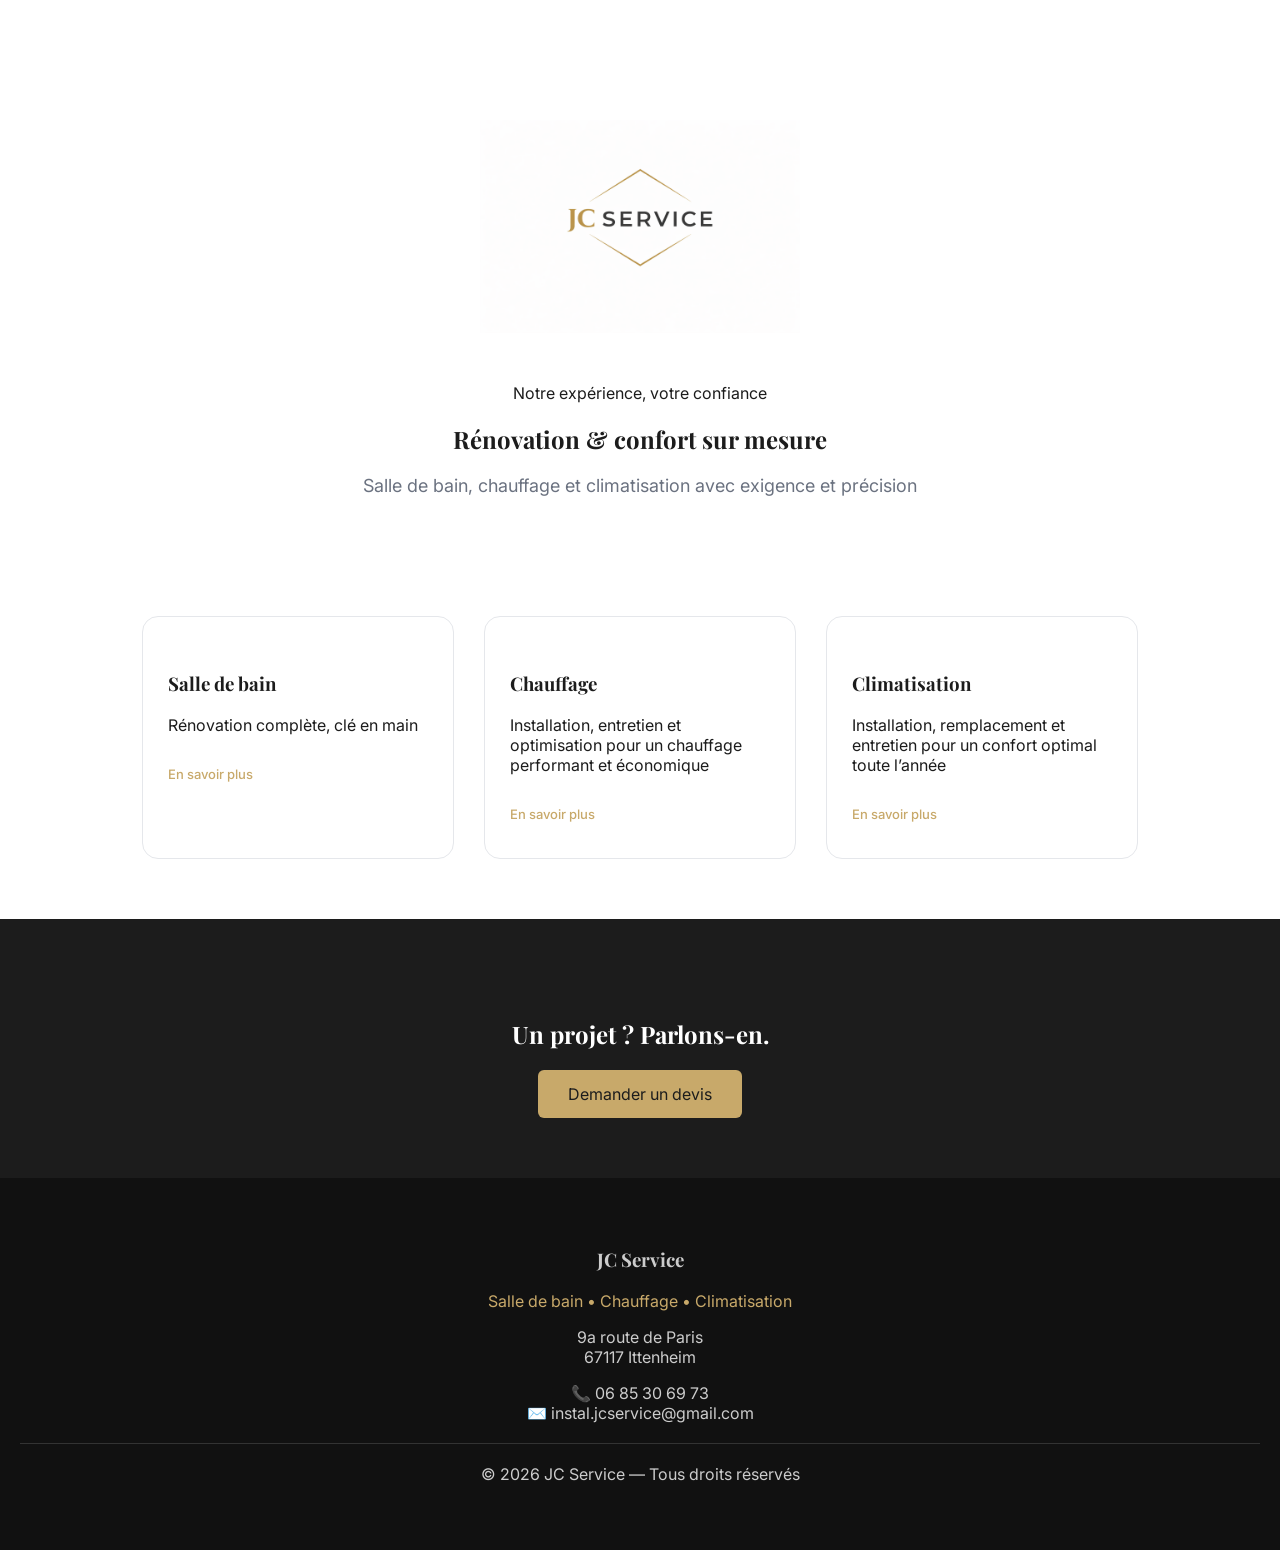
==== commit 3d9c9f92: "Update index.html" ====
--- a/index.html
+++ b/index.html
@@ -17,11 +17,11 @@
 
 <img src="logo.png" class="logo">
 
-<p class="baseline reveal-text">Notre expérience, votre confiance</p>
+<p class="baseline">Notre expérience, votre confiance</p>
 
-<h1 class="reveal-text">Rénovation & confort sur mesure</h1>
+<h1>Rénovation & confort sur mesure</h1>
 
-<p class="hero-desc reveal-text">
+<p class="hero-desc">
 Salle de bain, chauffage et climatisation avec exigence et précision
 </p>
 
@@ -34,7 +34,7 @@
 <a href="salle-de-bain.html">
 <h3>Salle de bain</h3>
 <p>Rénovation complète, clé en main</p>
-<span class="card-cta">Découvrir →</span>
+<span class="card-cta">En savoir plus</span>
 </a>
 </div>
 
@@ -42,7 +42,7 @@
 <a href="chauffage.html">
 <h3>Chauffage</h3>
 <p>Installation, entretien et optimisation pour un chauffage performant et économique</p>
-<span class="card-cta">Découvrir →</span>
+<span class="card-cta">En savoir plus</span>
 </a>
 </div>
 
@@ -50,7 +50,7 @@
 <a href="climatisation.html">
 <h3>Climatisation</h3>
 <p>Installation, remplacement et entretien pour un confort optimal toute l’année</p>
-<span class="card-cta">Découvrir →</span>
+<span class="card-cta">En savoir plus</span>
 </a>
 </div>
 
@@ -91,13 +91,28 @@
 </div>
 </footer>
 
-<!-- ANIMATION SCRIPT -->
+<!-- JS INTERACTION CARTES -->
 <script>
-document.querySelectorAll('.reveal-text').forEach(el => {
-  const words = el.innerText.split(" ");
-  el.innerHTML = words
-    .map((word, i) => `<span style="animation-delay:${i * 0.05}s">${word}</span>`)
-    .join(" ");
+document.querySelectorAll('.card').forEach(card => {
+
+  card.addEventListener('mousemove', e => {
+    const rect = card.getBoundingClientRect();
+    const x = e.clientX - rect.left;
+    const y = e.clientY - rect.top;
+
+    const centerX = rect.width / 2;
+    const centerY = rect.height / 2;
+
+    const rotateX = (y - centerY) / 15;
+    const rotateY = (centerX - x) / 15;
+
+    card.style.transform = `rotateX(${rotateX}deg) rotateY(${rotateY}deg) scale(1.03)`;
+  });
+
+  card.addEventListener('mouseleave', () => {
+    card.style.transform = `rotateX(0) rotateY(0) scale(1)`;
+  });
+
 });
 </script>
 
--- a/style.css
+++ b/style.css
@@ -116,3 +116,82 @@
 @media (max-width: 768px) {
   .hero h1 { font-size: 24px; }
 }
+/* ===== TEXTE ANIMÉ ===== */
+.reveal-text span {
+  opacity: 0;
+  display: inline-block;
+  transform: translateY(15px);
+  animation: revealUp 0.5s ease forwards;
+}
+
+@keyframes revealUp {
+  to {
+    opacity: 1;
+    transform: translateY(0);
+  }
+}
+
+/* HERO TEXTE */
+.hero-desc {
+  font-size: 18px;
+  color: #6B7280;
+  max-width: 600px;
+  margin: auto;
+}
+
+/* ===== CARTES PREMIUM ===== */
+.card {
+  background: #FFFFFF;
+  border: 1px solid #E5E7EB;
+  border-radius: 16px;
+  padding: 35px 25px;
+  width: 260px;
+  text-align: left;
+  transition: 0.35s;
+  position: relative;
+  overflow: hidden;
+}
+
+/* effet lumière subtil */
+.card::before {
+  content: "";
+  position: absolute;
+  top: 0;
+  left: -100%;
+  width: 100%;
+  height: 100%;
+  background: linear-gradient(120deg, transparent, rgba(200,169,106,0.2), transparent);
+  transition: 0.6s;
+}
+
+.card:hover::before {
+  left: 100%;
+}
+
+/* hover premium */
+.card:hover {
+  transform: translateY(-8px);
+  box-shadow: 0 20px 40px rgba(0,0,0,0.08);
+  border-color: #C8A96A;
+}
+
+/* CTA cartes */
+.card-cta {
+  display: inline-block;
+  margin-top: 15px;
+  font-size: 13px;
+  color: #C8A96A;
+  font-weight: 500;
+  transition: 0.3s;
+}
+
+.card:hover .card-cta {
+  transform: translateX(6px);
+}
+
+/* liens */
+.card a {
+  text-decoration: none;
+  color: inherit;
+  display: block;
+}
